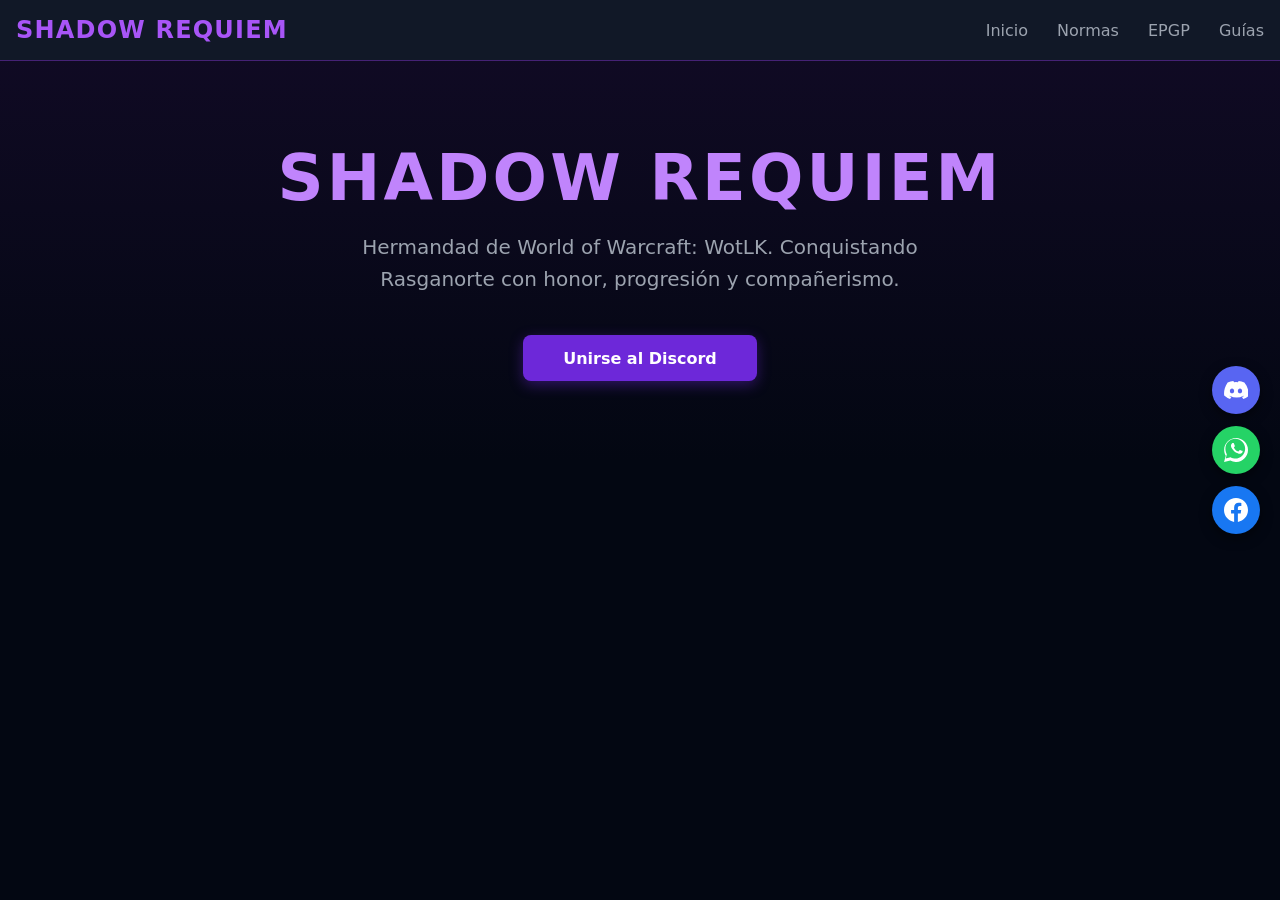
==== index.html @ 84b421cf "primer guardado oficial de shadow requiem" ====
<!DOCTYPE html>
<html lang="es">
<head>
    <meta charset="UTF-8">
    <meta name="viewport" content="width=device-width, initial-scale=1.0">
    <title>SHADOW REQUIEM - Inicio</title>
    <link rel="stylesheet" href="assets/css/estilos.css">
    <script defer src="assets/js/scripts.js"></script>
</head>
<body>

    <!-- MENÚ SUPERIOR -->
        <!-- BARRA DE NAVEGACIÓN -->
    <nav>
        <!-- Este enlace envuelve al título para redirigir siempre al inicio -->
        <a href="index.html" class="nav-logo-link">
            <h1>SHADOW REQUIEM</h1>
        </a>
        <div>
            <a href="index.html">Inicio</a>
            <a href="normas.html">Normas</a>
            <a href="epgp.html">EPGP</a>
            <a href="guias.html">Guías</a>
        </div>
    </nav>


    <!-- PORTADA ÉPICA -->
    <header>
        <h2>SHADOW REQUIEM</h2>
        <p>Hermandad de World of Warcraft: WotLK. Conquistando Rasganorte con honor, progresión y compañerismo.</p>
        <a href="TU_LINK_DE_DISCORD" target="_blank" class="btn-discord">
            Unirse al Discord
        </a>
    </header>

    <!-- REDES SOCIALES FLOTANTES -->
    <div class="social-flotante">
        <a href="TU_LINK_DE_DISCORD" target="_blank" class="social-btn btn-floating-discord" title="Discord"><svg viewBox="0 0 127.14 96.36"><path d="M107.7,8.07A105.15,105.15,0,0,0,77.26,0a77.19,77.19,0,0,0-3.3,6.83A96.67,96.67,0,0,0,53.22,6.83,77.19,77.19,0,0,0,49.88,0,105.15,105.15,0,0,0,19.44,8.07C3.66,31.58-1.95,54.65,1,77.53A105.73,105.73,0,0,0,32,96.36a74.37,74.37,0,0,0,6.85-11.11,68.42,68.42,0,0,1-10.75-5.13c.91-.66,1.8-1.34,2.65-2a75.58,75.58,0,0,0,72.72,0c.85.69,1.74,1.37,2.65,2a68.42,68.42,0,0,1-10.75,5.13,74.37,74.37,0,0,0,6.85,11.11,105.73,105.73,0,0,0,31.05-18.83C129.84,50.23,124.05,27.42,107.7,8.07ZM42.45,65.69C36.18,65.69,31,60,31,53S36.18,40.36,42.45,40.36,53.88,46,53.88,53,48.72,65.69,42.45,65.69Zm42.24,0C78.41,65.69,73.24,60,73.24,53S78.41,40.36,84.69,40.36,96.12,46,96.12,53,91,65.69,84.69,65.69Z"/></svg></a>
        <a href="TU_LINK_DE_WHATSAPP" target="_blank" class="social-btn btn-floating-whatsapp" title="WhatsApp"><svg viewBox="0 0 24 24"><path d="M.057 24l1.687-6.163c-1.041-1.804-1.588-3.849-1.587-5.946C.06 5.348 5.405.003 12.017.003c3.201.001 6.212 1.248 8.477 3.517 2.266 2.268 3.507 5.28 3.505 8.484-.004 6.657-5.35 12.002-11.962 12.002-1.998-.002-3.953-.497-5.697-1.44L0 24zm6.59-4.846c1.6.95 3.188 1.449 4.625 1.451 5.437 0 9.862-4.426 9.865-9.864.001-2.635-1.022-5.11-2.884-6.973C16.39 1.905 13.916.865 11.285.865c-5.438 0-9.863 4.427-9.866 9.865-.001 1.914.487 3.791 1.417 5.416L1.758 20.6l4.889-1.446zm11.581-6.073c-.3-.15-1.775-.875-2.036-.971-.26-.096-.45-.144-.64.144-.19.287-.735.91-.9 1.1-.166.19-.33.214-.63.064-.3-.156-1.27-.468-2.418-1.494-.894-.797-1.498-1.782-1.674-2.081-.175-.3-.018-.463.132-.612.134-.133.3-.349.45-.523.15-.174.2-.299.3-.498.1-.2.05-.374-.025-.524-.075-.15-.64-1.541-.877-2.11-.23-.556-.464-.48-.64-.489-.164-.008-.353-.01-.542-.01-.19 0-.499.071-.76.359-.26.288-1 .976-1 2.381 0 1.405 1.02 2.764 1.163 2.953.143.19 2.01 3.069 4.869 4.296.68.293 1.21.468 1.62.598.683.217 1.305.186 1.8.112.55-.083 1.775-.726 2.025-1.427.25-.7.25-1.3.175-1.426-.075-.125-.26-.19-.56-.34z"/></svg></a>
        <a href="TU_LINK_DE_FACEBOOK" target="_blank" class="social-btn btn-floating-facebook" title="Facebook"><svg viewBox="0 0 24 24"><path d="M24 12.073c0-6.627-5.373-12-12-12s-12 5.373-12 12c0 5.99 4.388 10.954 10.125 11.854v-8.385H7.078v-3.47h3.047V9.43c0-3.007 1.792-4.669 4.533-4.669 1.312 0 2.686.235 2.686.235v2.953H15.83c-1.491 0-1.956.925-1.956 1.874v2.25h3.328l-.532 3.47h-2.796v8.385C19.612 23.027 24 18.062 24 12.073z"/></svg></a>
    </div>

</body>
</html>
---- assets/css/estilos.css ----
body {
    background-color: #030712;
    color: #f3f4f6;
    font-family: system-ui, -apple-system, sans-serif;
    margin: 0;
    padding: 0;
}
nav {
    background-color: #111827;
    border-bottom: 1px solid rgba(147, 51, 234, 0.4);
    padding: 1rem;
    display: flex;
    justify-content: space-between;
    align-items: center;
}
nav h1 {
    margin: 0;
    color: #a855f7;
    letter-spacing: 0.05em;
    font-size: 1.5rem;
    transition: color 0.3s ease;
}

/* Efecto opcional: brilla un poco más al pasar el mouse sobre el nombre */
nav a:hover h1 {
    color: #c084fc;
}
nav div a {
    color: #9ca3af;
    text-decoration: none;
    margin-left: 1.5rem;
    font-weight: 500;
}
nav div a:hover {
    color: #c084fc;
}
header {
    text-align: center;
    padding: 5rem 1rem;
    background: linear-gradient(to bottom, rgba(88, 28, 135, 0.15), #030712);
}
header h2 {
    font-size: 4rem;
    margin: 0 0 1rem 0;
    color: #c084fc;
    letter-spacing: 0.05em;
}
header p {
    color: #9ca3af;
    font-size: 1.25rem;
    max-width: 36rem;
    margin: 0 auto 2.5rem auto;
    line-height: 1.6;
}
.btn-discord {
    background-color: #6d28d9;
    color: white;
    padding: 0.85rem 2.5rem;
    border-radius: 0.5rem;
    text-decoration: none;
    font-weight: bold;
    display: inline-block;
    box-shadow: 0 4px 14px rgba(109, 40, 217, 0.4);
}
.btn-discord:hover {
    background-color: #7c3aed;
}
section {
    max-width: 56rem;
    margin: 0 auto;
    padding: 3rem 1rem;
}
section h3 {
    font-size: 2rem;
    color: #a855f7;
    border-bottom: 2px solid #1f2937;
    padding-bottom: 0.5rem;
    margin-top: 0;
    margin-bottom: 1.5rem;
}
.box-normas {
    background-color: #0b0f19;
    padding: 1.5rem;
    border-radius: 0.75rem;
    border: 1px solid #1f2937;
}
.box-normas p {
    margin: 0 0 1rem 0;
    font-size: 1.1rem;
}
.box-normas p:last-child {
    margin: 0;
}
.highlight {
    color: #d8b4fe;
}

/* BARRA FLOTANTE DE REDES SOCIALES */
.social-flotante {
    position: fixed;
    right: 20px;
    top: 50%;
    transform: translateY(-50%);
    display: flex;
    flex-direction: column;
    gap: 12px;
    z-index: 100;
}
.social-btn {
    width: 48px !important;
    height: 48px !important;
    border-radius: 50%;
    display: flex;
    align-items: center;
    justify-content: center;
    transition: all 0.3s ease;
    box-shadow: 0 4px 12px rgba(0,0,0,0.5);
    text-decoration: none;
}
.social-btn:hover {
    transform: scale(1.15);
}
.btn-floating-discord { background-color: #5865F2; }
.btn-floating-whatsapp { background-color: #25D366; }
.btn-floating-facebook { background-color: #1877F2; }

.social-btn svg {
    width: 24px !important;
    height: 24px !important;
    fill: white;
}

/*codigo para resaltar donde esta parado el ususario*/
nav div a.active {
    color: #a855f7 !important;
    border-bottom: 2px solid #a855f7;
    padding-bottom: 4px;
}

/* Quita el diseño de enlace predeterminado del logo */
.nav-logo-link {
    text-decoration: none;
    display: inline-block;
}

/* Mantiene el color morado original del título */
.nav-logo-link h1 {
    color: #a855f7 !important;
}

/* Efecto visual: brilla un poco más cuando pasas el mouse por encima */
.nav-logo-link:hover h1 {
    color: #c084fc !important;
}

/* ESTILOS DE LA TABLA EPGP */
.tabla-contenedor {
    background-color: #0b0f19;
    border: 1px solid #1f2937;
    border-radius: 0.75rem;
    overflow: hidden;
    box-shadow: 0 10px 15px -3px rgba(0, 0, 0, 0.3);
}
.tabla-epgp {
    width: 100%;
    border-collapse: collapse;
    text-align: left;
}
.tabla-epgp th {
    background-color: #111827;
    color: #a855f7;
    padding: 1rem;
    font-weight: 600;
    text-transform: uppercase;
    font-size: 0.85rem;
    letter-spacing: 0.05em;
    border-bottom: 2px solid #1f2937;
}
.tabla-epgp td {
    padding: 1rem;
    border-bottom: 1px solid #1f2937;
    font-size: 1rem;
}
.tabla-epgp tbody tr:hover {
    background-color: rgba(31, 41, 55, 0.4);
}
.nombre-raider {
    font-weight: 500;
    color: #f3f4f6;
}

/* Colores de prioridad (PR) */
.prioridad-alta { color: #10b981; font-weight: bold; }
.prioridad-baja { color: #ef4444; }

/* Etiquetas de Clases estilo WoW */
.clase-tag {
    padding: 0.25rem 0.6rem;
    border-radius: 0.375rem;
    font-size: 0.85rem;
    font-weight: bold;
}
.caballero { background-color: rgba(196, 30, 58, 0.2); color: #C41E3A; border: 1px solid #C41E3A; }
.cazador { background-color: rgba(171, 212, 114, 0.2); color: #ABD472; border: 1px solid #ABD472; }
.sacerdote { background-color: rgba(255, 255, 255, 0.15); color: #FFFFFF; border: 1px solid #FFFFFF; }
/* Más Etiquetas de Clases oficiales de WoW */
.druida { background-color: rgba(255, 124, 10, 0.2); color: #FF7C0A; border: 1px solid #FF7C0A; }
.picaro { background-color: rgba(255, 244, 104, 0.2); color: #FFF468; border: 1px solid #FFF468; }
.brujo { background-color: rgba(143, 124, 218, 0.2); color: #8F7CDA; border: 1px solid #8F7CDA; }
.mago { background-color: rgba(63, 199, 235, 0.2); color: #3FC7EB; border: 1px solid #3FC7EB; }
.warrior { background-color: rgba(198, 155, 109, 0.2); color: #C69B6D; border: 1px solid #C69B6D; }
.chaman { background-color: rgba(0, 112, 221, 0.2); color: #0070DD; border: 1px solid #0070DD; }
.paladin { background-color: rgba(244, 140, 186, 0.2); color: #F48CBA; border: 1px solid #F48CBA; }

/* ESTILOS DE LA SECCIÓN DE GUÍAS */
.guias-grid {
    display: grid;
    grid-template-columns: repeat(auto-fit, minmax(250px, 1fr));
    gap: 20px;
    margin-top: 1rem;
}
.guia-card {
    background-color: #0b0f19;
    border: 1px solid #1f2937;
    border-radius: 0.75rem;
    overflow: hidden;
    display: flex;
    flex-direction: column;
    transition: transform 0.3s ease, border-color 0.3s ease;
}
.guia-card:hover {
    transform: translateY(-5px);
    border-color: rgba(147, 51, 234, 0.6);
}
.guia-card-header {
    height: 120px;
    background-size: cover;
    background-position: center;
}
/* Colores de fondo temporales para simular las bandas (puedes cambiarlos por fotos reales luego) */
.card-naxx { background-color: #1e3a8a; background-image: linear-gradient(135deg, #1e3a8a, #0f172a); }
.card-ulduar { background-color: #065f46; background-image: linear-gradient(135deg, #065f46, #022c22); }
.card-toc { background-color: #854d0e; background-image: linear-gradient(135deg, #854d0e, #422006); }
.card-icc { background-color: #581c87; background-image: linear-gradient(135deg, #581c87, #2e1065); }

.guia-card-body {
    padding: 1.25rem;
    display: flex;
    flex-direction: column;
    flex-grow: 1;
}
.guia-card-body h4 {
    margin: 0 0 0.5rem 0;
    color: #c084fc;
    font-size: 1.25rem;
}
.guia-card-body p {
    color: #9ca3af;
    font-size: 0.95rem;
    line-height: 1.5;
    margin: 0 0 1.5rem 0;
    flex-grow: 1;
}
.btn-guia {
    background-color: #1f2937;
    color: #f3f4f6;
    text-align: center;
    padding: 0.6rem;
    border-radius: 0.375rem;
    text-decoration: none;
    font-weight: 600;
    font-size: 0.9rem;
    border: 1px solid #374151;
    transition: all 0.2s ease;
}
.btn-guia:hover {
    background-color: #a855f7;
    color: white;
    border-color: #a855f7;
}
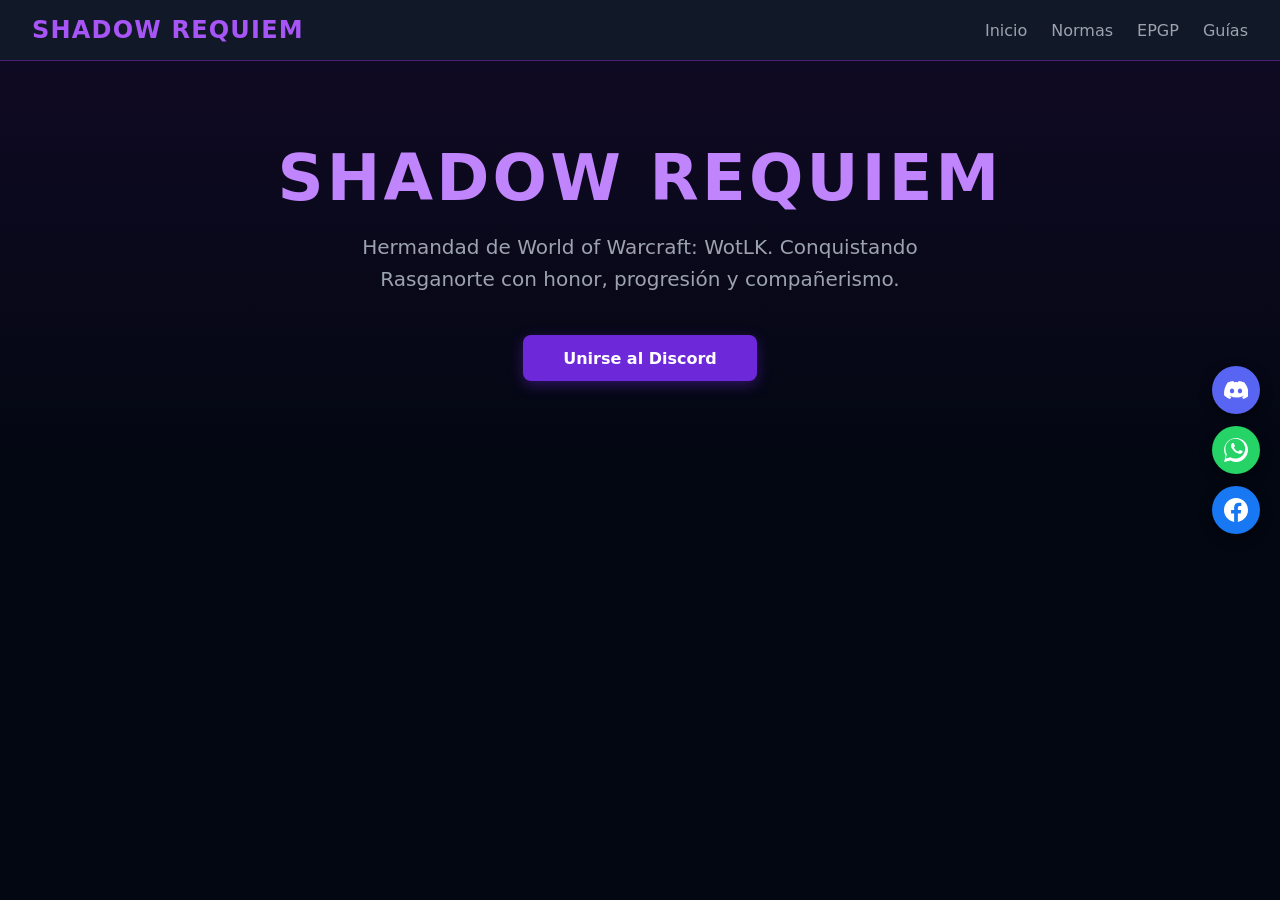
==== commit dfad0c21: "Añadido menu hamburguesa" ====
--- a/index.html
+++ b/index.html
@@ -9,21 +9,28 @@
 </head>
 <body>
 
-    <!-- MENÚ SUPERIOR -->
-        <!-- BARRA DE NAVEGACIÓN -->
+    <!-- BARRA DE NAVEGACIÓN CON MENÚ HAMBURGUESA -->
     <nav>
-        <!-- Este enlace envuelve al título para redirigir siempre al inicio -->
         <a href="index.html" class="nav-logo-link">
             <h1>SHADOW REQUIEM</h1>
         </a>
-        <div>
+        
+        <!-- BOTÓN HAMBURGUESA (Solo se verá en celulares) -->
+        <button class="menu-hamburguesa" id="btn-hamburguesa" aria-label="Abrir menú">
+            <svg viewBox="0 0 24 24">
+                <path d="M3 18h18v-2H3v2zm0-5h18v-2H3v2zm0-7v2h18V6H3z"/>
+            </svg>
+        </button>
+
+        <!-- ENLACES DEL MENÚ (Se ocultarán/mostrarán en celular) -->
+        <div class="nav-links" id="menu-enlaces">
+            <!-- Nota: Recuerda poner class="active" en la pestaña que corresponda a cada archivo HTML -->
             <a href="index.html">Inicio</a>
             <a href="normas.html">Normas</a>
             <a href="epgp.html">EPGP</a>
             <a href="guias.html">Guías</a>
         </div>
     </nav>
-
 
     <!-- PORTADA ÉPICA -->
     <header>
--- a/assets/css/estilos.css
+++ b/assets/css/estilos.css
@@ -1,53 +1,77 @@
+/* --- ESTILOS GENERALES (PARA TODO DISPOSITIVO) --- */
 body {
     background-color: #030712;
     color: #f3f4f6;
     font-family: system-ui, -apple-system, sans-serif;
     margin: 0;
     padding: 0;
-}
+    box-sizing: border-box;
+}
+
+/* BARRA DE NAVEGACIÓN CON HAMBURGUESA */
 nav {
     background-color: #111827;
     border-bottom: 1px solid rgba(147, 51, 234, 0.4);
-    padding: 1rem;
+    padding: 1rem 2rem;
     display: flex;
     justify-content: space-between;
     align-items: center;
-}
-nav h1 {
+    position: relative;
+}
+.nav-logo-link {
+    text-decoration: none;
+}
+.nav-logo-link h1 {
     margin: 0;
-    color: #a855f7;
+    color: #a855f7 !important;
     letter-spacing: 0.05em;
     font-size: 1.5rem;
+}
+.nav-links {
+    display: flex;
+    gap: 1.5rem;
+}
+.nav-links a {
+    color: #9ca3af;
+    text-decoration: none;
+    font-weight: 500;
     transition: color 0.3s ease;
 }
-
-/* Efecto opcional: brilla un poco más al pasar el mouse sobre el nombre */
-nav a:hover h1 {
-    color: #c084fc;
-}
-nav div a {
-    color: #9ca3af;
-    text-decoration: none;
-    margin-left: 1.5rem;
-    font-weight: 500;
-}
-nav div a:hover {
-    color: #c084fc;
-}
+.nav-links a:hover, .nav-links a.active {
+    color: #a855f7 !important;
+}
+
+/* BOTÓN HAMBURGUESA (Oculto por defecto en computadoras) */
+.menu-hamburguesa {
+    display: none;
+    background: none;
+    border: none;
+    cursor: pointer;
+    width: 32px;
+    height: 32px;
+    padding: 0;
+}
+.menu-hamburguesa svg {
+    width: 100%;
+    height: 100%;
+    fill: #a855f7; /* Color morado para el icono */
+}
+
+/* PORTADA */
 header {
     text-align: center;
     padding: 5rem 1rem;
     background: linear-gradient(to bottom, rgba(88, 28, 135, 0.15), #030712);
 }
 header h2 {
-    font-size: 4rem;
+    font-size: clamp(2.5rem, 8vw, 4rem); /* Tamaño dinámico según la pantalla */
     margin: 0 0 1rem 0;
     color: #c084fc;
     letter-spacing: 0.05em;
 }
 header p {
     color: #9ca3af;
-    font-size: 1.25rem;
+    font-size: clamp(1rem, 4vw, 1.25rem);
     max-width: 36rem;
     margin: 0 auto 2.5rem auto;
     line-height: 1.6;
@@ -65,6 +89,8 @@
 .btn-discord:hover {
     background-color: #7c3aed;
 }
+
+/* SECCIONES Y CONTENEDORES */
 section {
     max-width: 56rem;
     margin: 0 auto;
@@ -95,76 +121,19 @@
     color: #d8b4fe;
 }
 
-/* BARRA FLOTANTE DE REDES SOCIALES */
-.social-flotante {
-    position: fixed;
-    right: 20px;
-    top: 50%;
-    transform: translateY(-50%);
-    display: flex;
-    flex-direction: column;
-    gap: 12px;
-    z-index: 100;
-}
-.social-btn {
-    width: 48px !important;
-    height: 48px !important;
-    border-radius: 50%;
-    display: flex;
-    align-items: center;
-    justify-content: center;
-    transition: all 0.3s ease;
-    box-shadow: 0 4px 12px rgba(0,0,0,0.5);
-    text-decoration: none;
-}
-.social-btn:hover {
-    transform: scale(1.15);
-}
-.btn-floating-discord { background-color: #5865F2; }
-.btn-floating-whatsapp { background-color: #25D366; }
-.btn-floating-facebook { background-color: #1877F2; }
-
-.social-btn svg {
-    width: 24px !important;
-    height: 24px !important;
-    fill: white;
-}
-
-/*codigo para resaltar donde esta parado el ususario*/
-nav div a.active {
-    color: #a855f7 !important;
-    border-bottom: 2px solid #a855f7;
-    padding-bottom: 4px;
-}
-
-/* Quita el diseño de enlace predeterminado del logo */
-.nav-logo-link {
-    text-decoration: none;
-    display: inline-block;
-}
-
-/* Mantiene el color morado original del título */
-.nav-logo-link h1 {
-    color: #a855f7 !important;
-}
-
-/* Efecto visual: brilla un poco más cuando pasas el mouse por encima */
-.nav-logo-link:hover h1 {
-    color: #c084fc !important;
-}
-
-/* ESTILOS DE LA TABLA EPGP */
+/* EPGP TABLA COMPATIBLE CON MÓVIL */
 .tabla-contenedor {
     background-color: #0b0f19;
     border: 1px solid #1f2937;
     border-radius: 0.75rem;
-    overflow: hidden;
+    overflow-x: auto; /* Truco mágico: scroll horizontal solo en la tabla si no entra */
     box-shadow: 0 10px 15px -3px rgba(0, 0, 0, 0.3);
 }
 .tabla-epgp {
     width: 100%;
     border-collapse: collapse;
     text-align: left;
+    min-width: 500px; /* Evita que las columnas se aplasten en pantallas diminutas */
 }
 .tabla-epgp th {
     background-color: #111827;
@@ -188,22 +157,20 @@
     font-weight: 500;
     color: #f3f4f6;
 }
-
-/* Colores de prioridad (PR) */
 .prioridad-alta { color: #10b981; font-weight: bold; }
 .prioridad-baja { color: #ef4444; }
 
-/* Etiquetas de Clases estilo WoW */
+/* CLASES WOW */
 .clase-tag {
     padding: 0.25rem 0.6rem;
     border-radius: 0.375rem;
     font-size: 0.85rem;
     font-weight: bold;
+    display: inline-block;
 }
 .caballero { background-color: rgba(196, 30, 58, 0.2); color: #C41E3A; border: 1px solid #C41E3A; }
 .cazador { background-color: rgba(171, 212, 114, 0.2); color: #ABD472; border: 1px solid #ABD472; }
 .sacerdote { background-color: rgba(255, 255, 255, 0.15); color: #FFFFFF; border: 1px solid #FFFFFF; }
-/* Más Etiquetas de Clases oficiales de WoW */
 .druida { background-color: rgba(255, 124, 10, 0.2); color: #FF7C0A; border: 1px solid #FF7C0A; }
 .picaro { background-color: rgba(255, 244, 104, 0.2); color: #FFF468; border: 1px solid #FFF468; }
 .brujo { background-color: rgba(143, 124, 218, 0.2); color: #8F7CDA; border: 1px solid #8F7CDA; }
@@ -212,10 +179,10 @@
 .chaman { background-color: rgba(0, 112, 221, 0.2); color: #0070DD; border: 1px solid #0070DD; }
 .paladin { background-color: rgba(244, 140, 186, 0.2); color: #F48CBA; border: 1px solid #F48CBA; }
 
-/* ESTILOS DE LA SECCIÓN DE GUÍAS */
+/* SECCIÓN GUÍAS */
 .guias-grid {
     display: grid;
-    grid-template-columns: repeat(auto-fit, minmax(250px, 1fr));
+    grid-template-columns: repeat(auto-fit, minmax(260px, 1fr));
     gap: 20px;
     margin-top: 1rem;
 }
@@ -232,49 +199,100 @@
     transform: translateY(-5px);
     border-color: rgba(147, 51, 234, 0.6);
 }
-.guia-card-header {
-    height: 120px;
-    background-size: cover;
-    background-position: center;
-}
-/* Colores de fondo temporales para simular las bandas (puedes cambiarlos por fotos reales luego) */
-.card-naxx { background-color: #1e3a8a; background-image: linear-gradient(135deg, #1e3a8a, #0f172a); }
-.card-ulduar { background-color: #065f46; background-image: linear-gradient(135deg, #065f46, #022c22); }
-.card-toc { background-color: #854d0e; background-image: linear-gradient(135deg, #854d0e, #422006); }
-.card-icc { background-color: #581c87; background-image: linear-gradient(135deg, #581c87, #2e1065); }
-
-.guia-card-body {
-    padding: 1.25rem;
+.guia-card-header { height: 120px; background-size: cover; background-position: center; }
+.card-naxx { background-image: linear-gradient(135deg, #1e3a8a, #0f172a); }
+.card-ulduar { background-image: linear-gradient(135deg, #065f46, #022c22); }
+.card-toc { background-image: linear-gradient(135deg, #854d0e, #422006); }
+.card-icc { background-image: linear-gradient(135deg, #581c87, #2e1065); }
+.guia-card-body { padding: 1.25rem; display: flex; flex-direction: column; flex-grow: 1; }
+.guia-card-body h4 { margin: 0 0 0.5rem 0; color: #c084fc; font-size: 1.25rem; }
+.guia-card-body p { color: #9ca3af; font-size: 0.95rem; line-height: 1.5; margin: 0 0 1.5rem 0; flex-grow: 1; }
+.btn-guia { background-color: #1f2937; color: #f3f4f6; text-align: center; padding: 0.6rem; border-radius: 0.375rem; text-decoration: none; font-weight: 600; font-size: 0.9rem; border: 1px solid #374151; transition: all 0.2s ease; }
+.btn-guia:hover { background-color: #a855f7; color: white; border-color: #a855f7; }
+
+/* REDES SOCIALES FLOTANTES (VISTA ESCRITORIO DEFAUL) */
+.social-flotante {
+    position: fixed;
+    right: 20px;
+    top: 50%;
+    transform: translateY(-50%);
     display: flex;
     flex-direction: column;
-    flex-grow: 1;
-}
-.guia-card-body h4 {
-    margin: 0 0 0.5rem 0;
-    color: #c084fc;
-    font-size: 1.25rem;
-}
-.guia-card-body p {
-    color: #9ca3af;
-    font-size: 0.95rem;
-    line-height: 1.5;
-    margin: 0 0 1.5rem 0;
-    flex-grow: 1;
-}
-.btn-guia {
-    background-color: #1f2937;
-    color: #f3f4f6;
-    text-align: center;
-    padding: 0.6rem;
-    border-radius: 0.375rem;
-    text-decoration: none;
-    font-weight: 600;
-    font-size: 0.9rem;
-    border: 1px solid #374151;
-    transition: all 0.2s ease;
-}
-.btn-guia:hover {
-    background-color: #a855f7;
-    color: white;
-    border-color: #a855f7;
+    gap: 12px;
+    z-index: 100;
+}
+.social-btn {
+    width: 48px;
+    height: 48px;
+    border-radius: 50%;
+    display: flex;
+    align-items: center;
+    justify-content: center;
+    transition: all 0.3s ease;
+    box-shadow: 0 4px 12px rgba(0,0,0,0.5);
+    text-decoration: none;
+}
+.social-btn:hover { transform: scale(1.15); }
+.btn-floating-discord { background-color: #5865F2; }
+.btn-floating-whatsapp { background-color: #25D366; }
+.btn-floating-facebook { background-color: #1877F2; }
+.social-btn svg { width: 24px; height: 24px; fill: white; }
+
+
+/* --- 🛠️ DETECTOR DE DISPOSITIVOS MÓVILES (PANTALLAS CHICAS) --- */
+@media (max-width: 640px) {
+    /* Mostrar el botón hamburguesa */
+    .menu-hamburguesa {
+        display: block;
+    }
+
+    /* Convertir el menú de enlaces en un panel desplegable vertical */
+    .nav-links {
+        display: none; /* Oculto por defecto */
+        flex-direction: column;
+        width: 100%;
+        position: absolute;
+        top: 100%; /* Aparece justo abajo de la barra de navegación */
+        left: 0;
+        background-color: #111827;
+        border-bottom: 1px solid rgba(147, 51, 234, 0.4);
+        padding: 1rem 2rem;
+        box-sizing: border-box;
+        gap: 1.25rem;
+        z-index: 99;
+    }
+
+    /* Clase especial que agregaremos con JS para mostrar el menú */
+    .nav-links.mostrar {
+        display: flex;
+    }
+    
+    section {
+        padding: 2rem 1rem;
+    }
+
+    /* BARRA INFERIOR FIJA PARA REDES SOCIALES */
+    .social-flotante {
+        position: fixed;
+        bottom: 0;
+        left: 0;
+        right: 0;
+        top: auto;
+        transform: none;
+        flex-direction: row;
+        justify-content: center;
+        background-color: #111827;
+        padding: 10px;
+        gap: 20px;
+        border-top: 1px solid rgba(147, 51, 234, 0.4);
+        width: 100%;
+        box-sizing: border-box;
+    }
+    .social-btn {
+        width: 42px;
+        height: 42px;
+    }
+    body {
+        padding-bottom: 60px; 
+    }
 }
